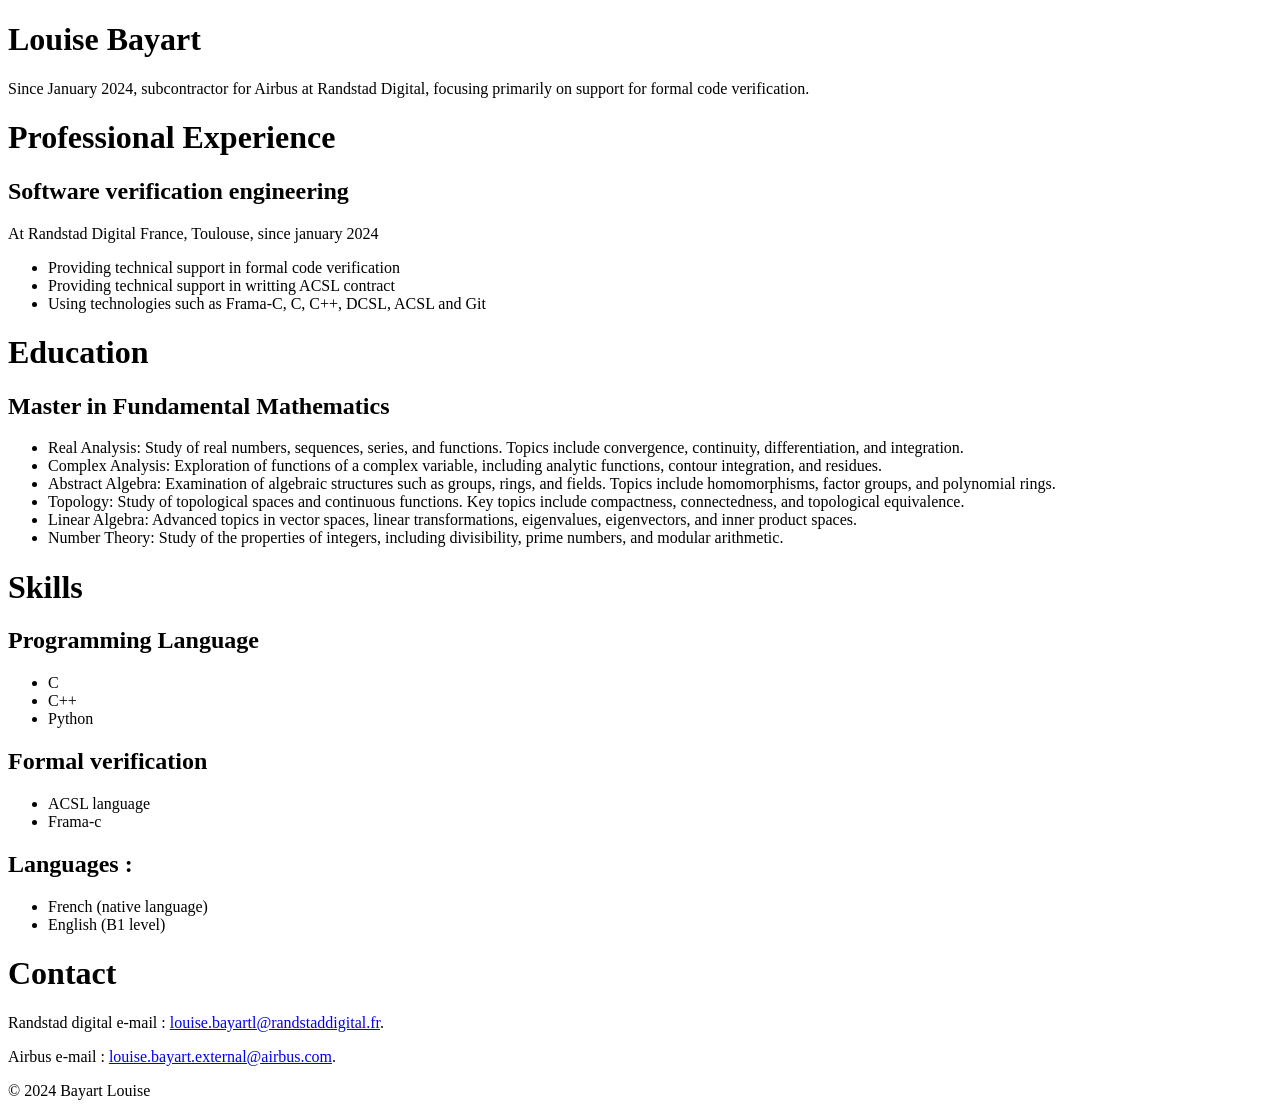
==== index.html @ 1220315f "Update index.html" ====
<!DOCTYPE html>
<html lang="en">
<head>
    <meta charset="UTF-8">
    <meta name="viewport" content="width=device-width, initial-scale=1.0">
    <title>Louise Bayart - CV</title>
    <link rel="stylesheet" href="styles.css">
</head>
<body>
    <header>
        <h1>Louise Bayart</h1>
            <p>Since January 2024, subcontractor for Airbus at Randstad Digital, focusing primarily on support for formal code verification.</p>

        <h1> Professional Experience</h1>
        <h2> Software verification engineering</h2>
        <p>At Randstad Digital France, Toulouse, since january 2024</p>
        <ul>
        <li>Providing technical support in formal code verification</li>
        <li>Providing technical support in writting ACSL contract</li>
        <li>Using technologies such as Frama-C, C, C++, DCSL, ACSL and Git</li>
    </ul>
        <h1> Education</h1>
        <h2>Master in Fundamental Mathematics </h2>
        <ul>
        <li>Real Analysis: Study of real numbers, sequences, series, and functions. Topics include convergence, continuity, differentiation, and integration.</li>
        <li>Complex Analysis: Exploration of functions of a complex variable, including analytic functions, contour integration, and residues.</li>
        <li>Abstract Algebra: Examination of algebraic structures such as groups, rings, and fields. Topics include homomorphisms, factor groups, and polynomial rings.</li>
         <li>Topology: Study of topological spaces and continuous functions. Key topics include compactness, connectedness, and topological equivalence.</li>   
<li>Linear Algebra: Advanced topics in vector spaces, linear transformations, eigenvalues, eigenvectors, and inner product spaces.</li>
            <li>Number Theory: Study of the properties of integers, including divisibility, prime numbers, and modular arithmetic. </li>


    </ul>
            <h1>Skills</h1>
            <h2>Programming Language </h2>
        <ul>
        <li>C</li>
        <li>C++</li>
        <li>Python</li>
    </ul>
        <h2>Formal verification</h2>
        <ul>
        <li>ACSL language</li>
        <li>Frama-c</li>
    </ul>
        <h2>Languages : </h2>
        <ul>
        <li>French (native language)</li>
        <li>English (B1 level)</li>
    </ul>

            <h1>Contact</h1>
            <p>Randstad digital e-mail : <a href="mailto:louise.bayartl@randstaddigital.fr">louise.bayartl@randstaddigital.fr</a>.</p>
             <p>Airbus e-mail : <a href="mailto:louise.bayart.external@airbus.com">louise.bayart.external@airbus.com</a>.</p>
    </main>
    <footer>
        <p>&copy; 2024 Bayart Louise</p>
    </footer>
</body>
</html>
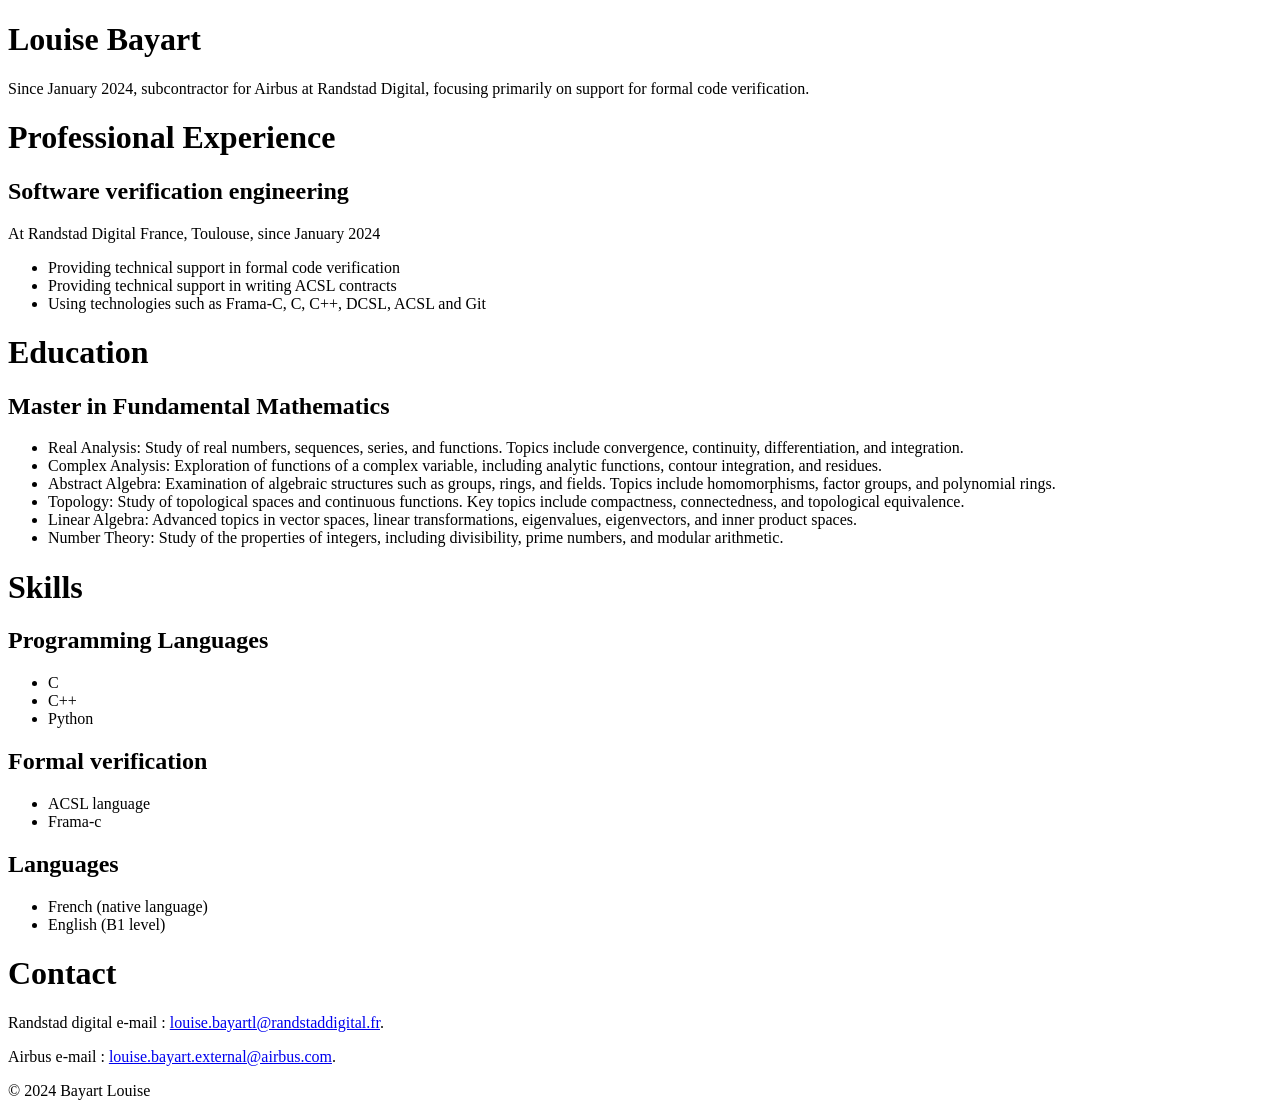
==== commit 507c9143: "Update index.html" ====
--- a/index.html
+++ b/index.html
@@ -13,10 +13,10 @@
 
         <h1> Professional Experience</h1>
         <h2> Software verification engineering</h2>
-        <p>At Randstad Digital France, Toulouse, since january 2024</p>
+        <p>At Randstad Digital France, Toulouse, since January 2024</p>
         <ul>
         <li>Providing technical support in formal code verification</li>
-        <li>Providing technical support in writting ACSL contract</li>
+        <li>Providing technical support in writing ACSL contracts</li>
         <li>Using technologies such as Frama-C, C, C++, DCSL, ACSL and Git</li>
     </ul>
         <h1> Education</h1>
@@ -28,11 +28,9 @@
          <li>Topology: Study of topological spaces and continuous functions. Key topics include compactness, connectedness, and topological equivalence.</li>   
 <li>Linear Algebra: Advanced topics in vector spaces, linear transformations, eigenvalues, eigenvectors, and inner product spaces.</li>
             <li>Number Theory: Study of the properties of integers, including divisibility, prime numbers, and modular arithmetic. </li>
-
-
     </ul>
             <h1>Skills</h1>
-            <h2>Programming Language </h2>
+            <h2>Programming Languages </h2>
         <ul>
         <li>C</li>
         <li>C++</li>
@@ -43,7 +41,7 @@
         <li>ACSL language</li>
         <li>Frama-c</li>
     </ul>
-        <h2>Languages : </h2>
+        <h2>Languages </h2>
         <ul>
         <li>French (native language)</li>
         <li>English (B1 level)</li>
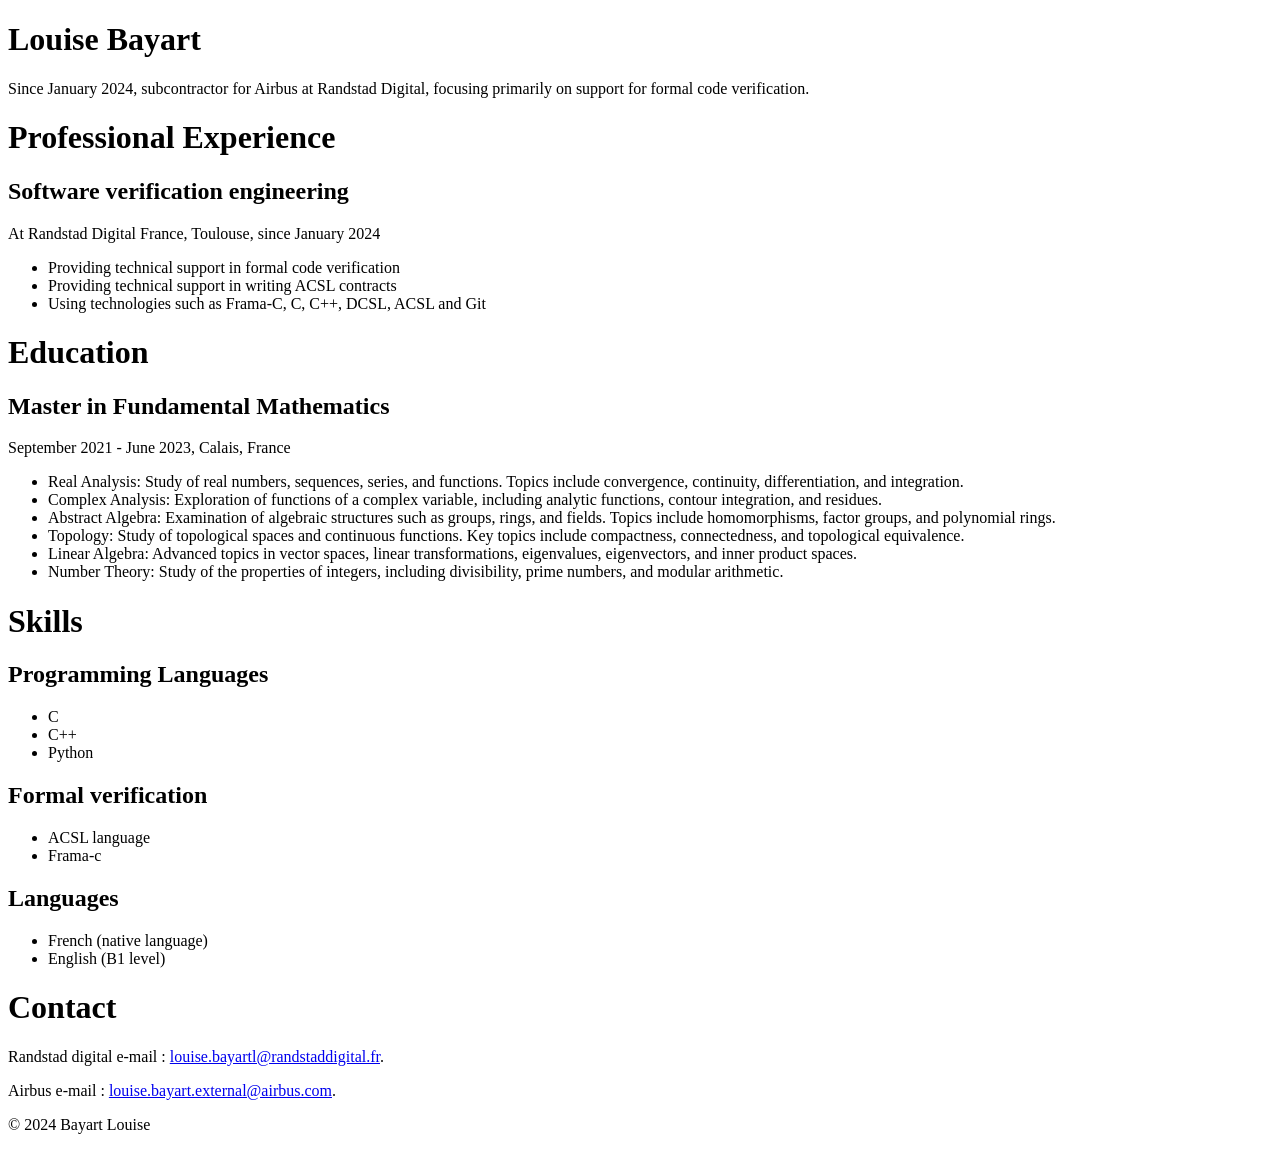
==== commit 36f0f11d: "Update index.html" ====
--- a/index.html
+++ b/index.html
@@ -21,6 +21,7 @@
     </ul>
         <h1> Education</h1>
         <h2>Master in Fundamental Mathematics </h2>
+        <p>September 2021 - June 2023, Calais, France</p>
         <ul>
         <li>Real Analysis: Study of real numbers, sequences, series, and functions. Topics include convergence, continuity, differentiation, and integration.</li>
         <li>Complex Analysis: Exploration of functions of a complex variable, including analytic functions, contour integration, and residues.</li>
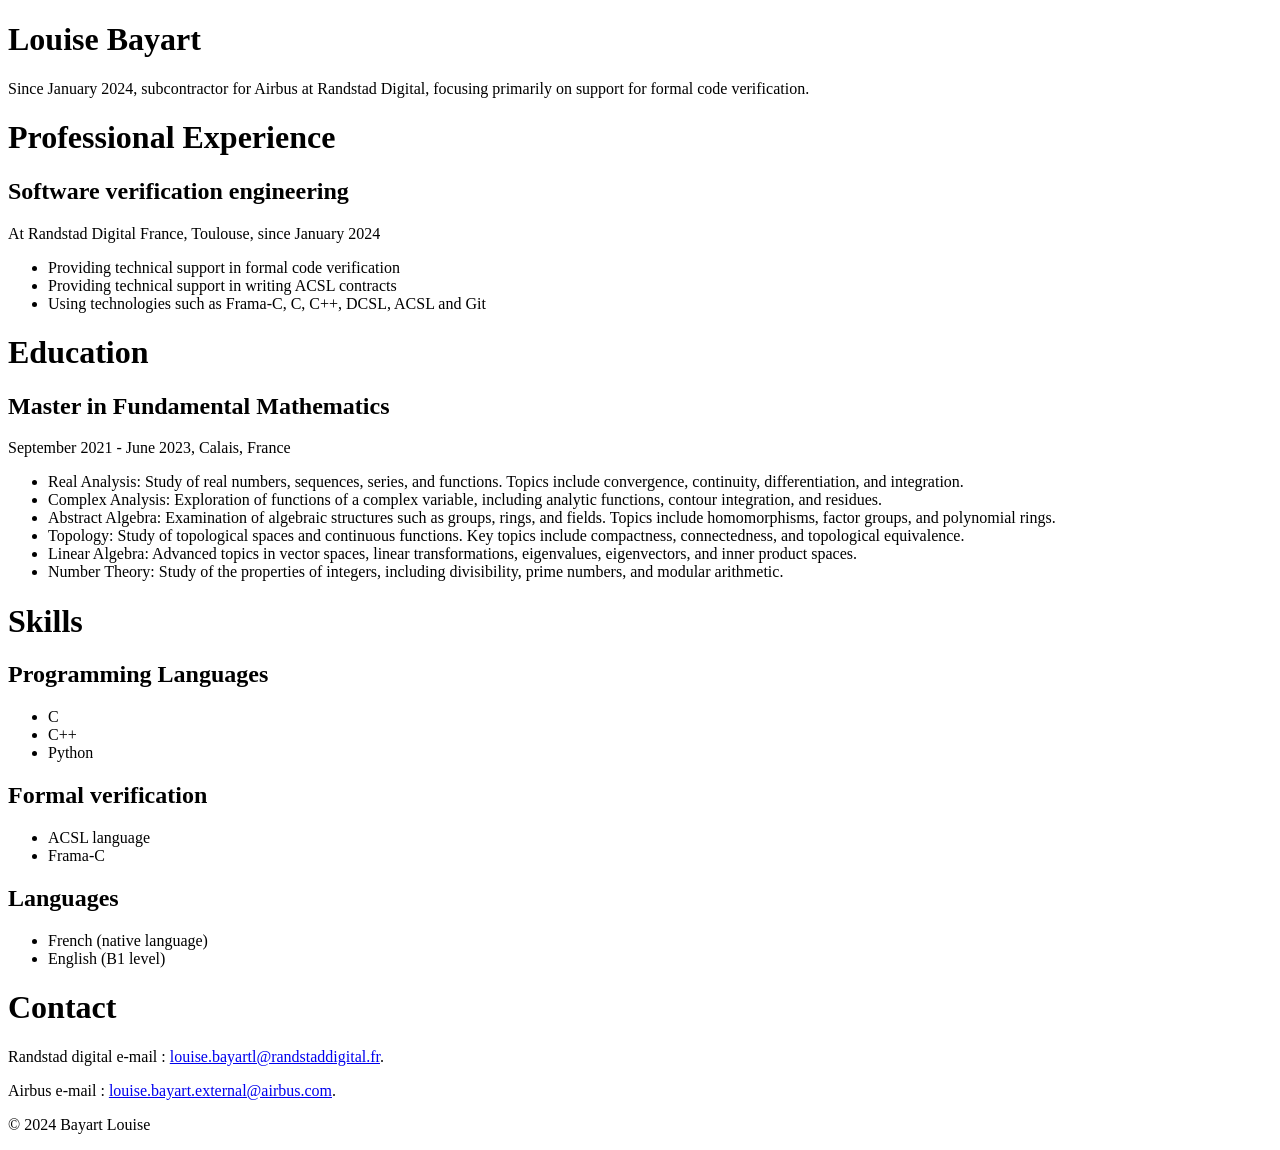
==== commit ee35ea3b: "Update index.html" ====
--- a/index.html
+++ b/index.html
@@ -40,7 +40,7 @@
         <h2>Formal verification</h2>
         <ul>
         <li>ACSL language</li>
-        <li>Frama-c</li>
+        <li>Frama-C</li>
     </ul>
         <h2>Languages </h2>
         <ul>
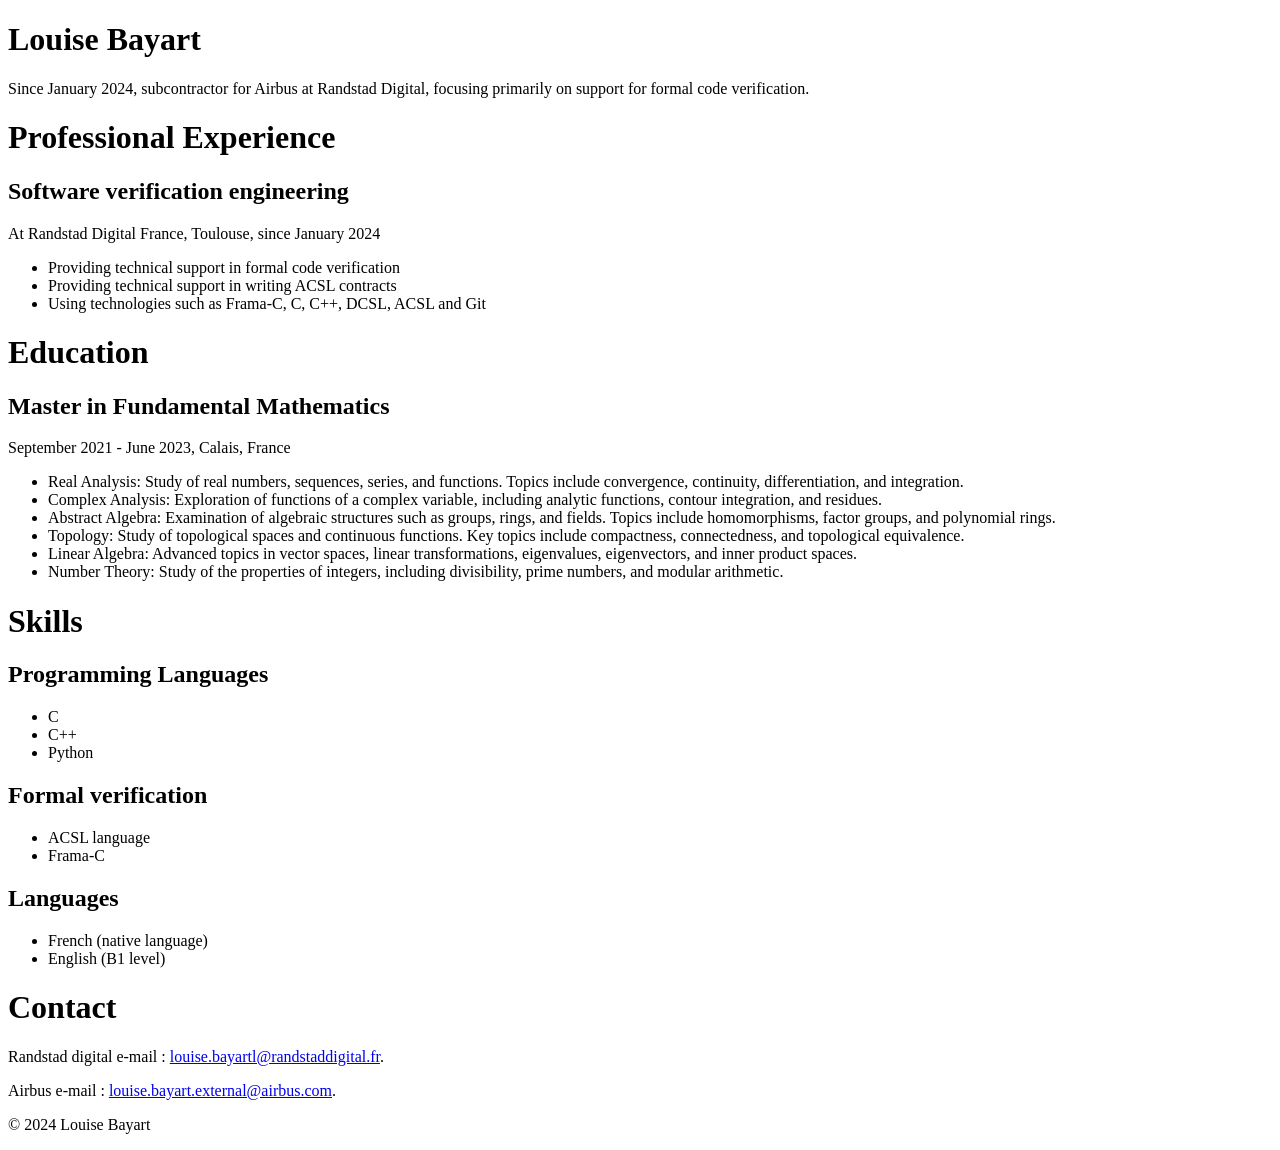
==== commit d289d696: "Update index.html" ====
--- a/index.html
+++ b/index.html
@@ -53,7 +53,7 @@
              <p>Airbus e-mail : <a href="mailto:louise.bayart.external@airbus.com">louise.bayart.external@airbus.com</a>.</p>
     </main>
     <footer>
-        <p>&copy; 2024 Bayart Louise</p>
+        <p>&copy; 2024 Louise Bayart </p>
     </footer>
 </body>
 </html>
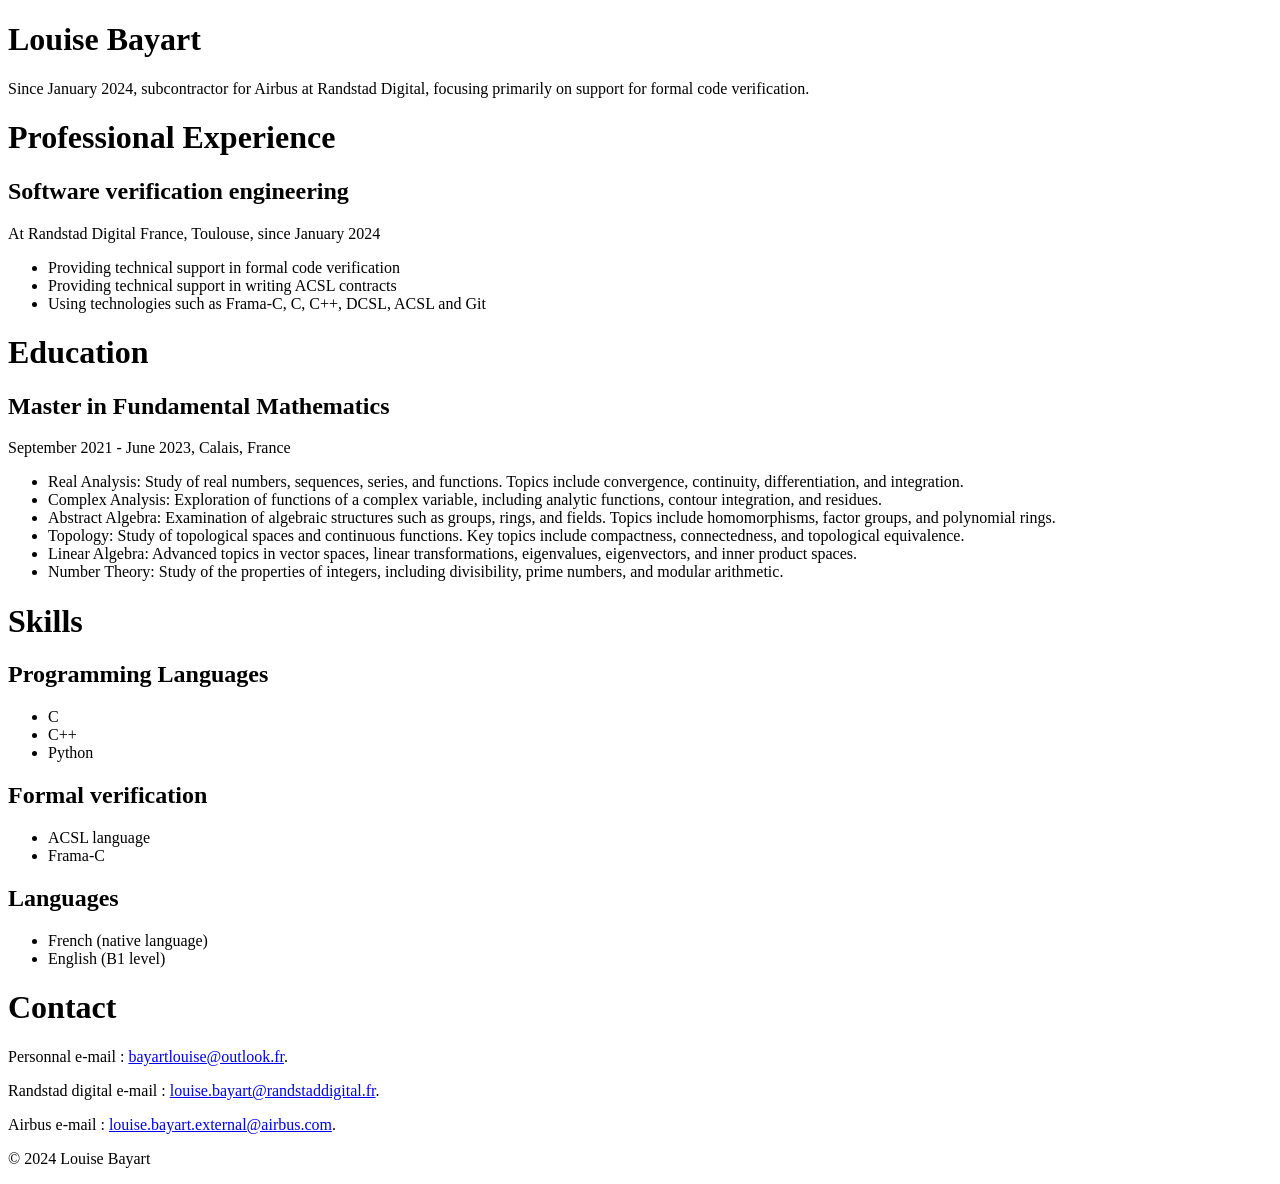
==== commit b950edc9: "Update index.html" ====
--- a/index.html
+++ b/index.html
@@ -49,7 +49,8 @@
     </ul>
 
             <h1>Contact</h1>
-            <p>Randstad digital e-mail : <a href="mailto:louise.bayartl@randstaddigital.fr">louise.bayartl@randstaddigital.fr</a>.</p>
+        <p>Personnal e-mail : <a href="mailto:bayartlouise@outlook.fr">bayartlouise@outlook.fr</a>.
+            <p>Randstad digital e-mail : <a href="mailto:louise.bayart@randstaddigital.fr">louise.bayart@randstaddigital.fr</a>.</p>
              <p>Airbus e-mail : <a href="mailto:louise.bayart.external@airbus.com">louise.bayart.external@airbus.com</a>.</p>
     </main>
     <footer>
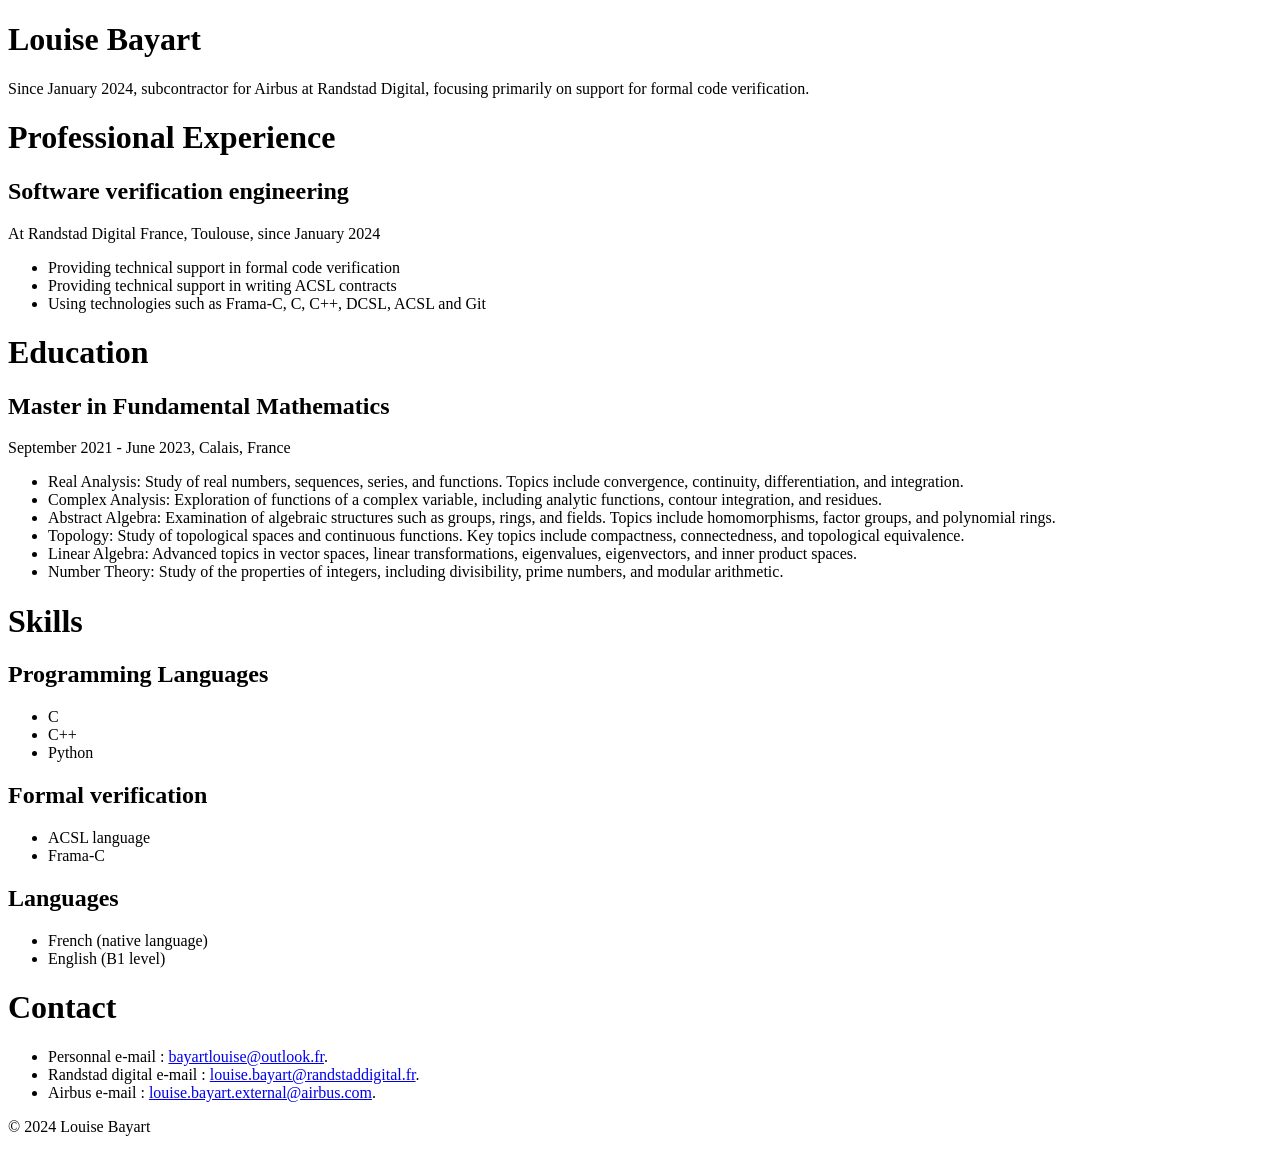
==== commit ccaf0fab: "Update index.html" ====
--- a/index.html
+++ b/index.html
@@ -49,9 +49,11 @@
     </ul>
 
             <h1>Contact</h1>
-        <p>Personnal e-mail : <a href="mailto:bayartlouise@outlook.fr">bayartlouise@outlook.fr</a>.
-            <p>Randstad digital e-mail : <a href="mailto:louise.bayart@randstaddigital.fr">louise.bayart@randstaddigital.fr</a>.</p>
-             <p>Airbus e-mail : <a href="mailto:louise.bayart.external@airbus.com">louise.bayart.external@airbus.com</a>.</p>
+        <ul>
+        <li>Personnal e-mail : <a href="mailto:bayartlouise@outlook.fr">bayartlouise@outlook.fr</a>.</li>
+            <li>Randstad digital e-mail : <a href="mailto:louise.bayart@randstaddigital.fr">louise.bayart@randstaddigital.fr</a>.</li>
+             <li>Airbus e-mail : <a href="mailto:louise.bayart.external@airbus.com">louise.bayart.external@airbus.com</a>.</li>
+        </ul>
     </main>
     <footer>
         <p>&copy; 2024 Louise Bayart </p>
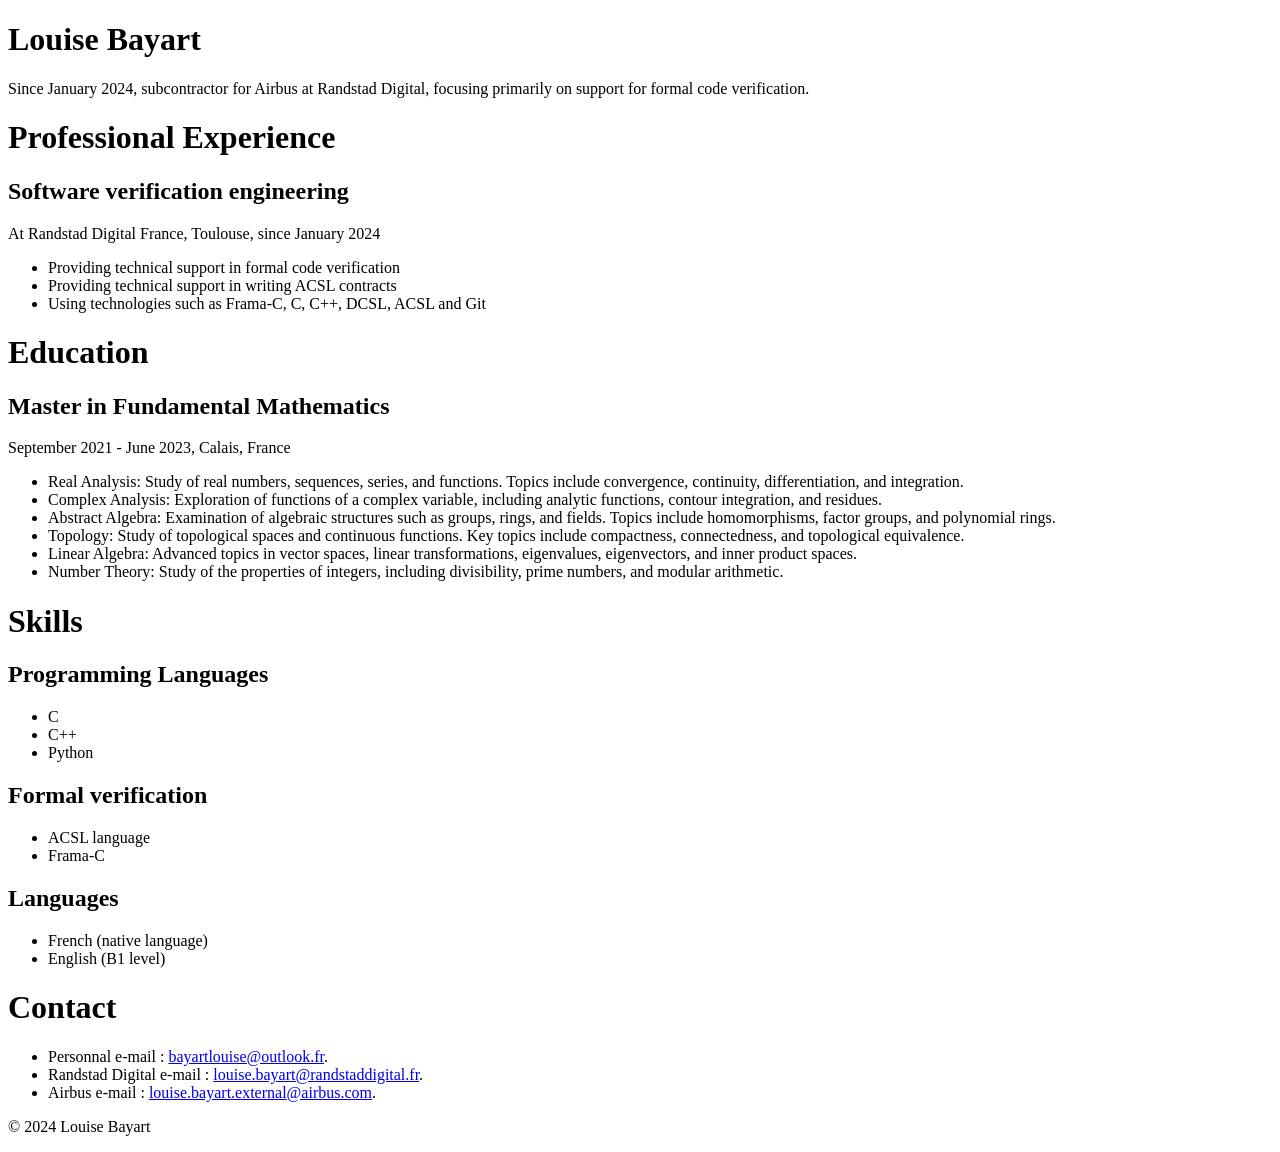
==== commit 9ef28a7d: "Update index.html" ====
--- a/index.html
+++ b/index.html
@@ -51,7 +51,7 @@
             <h1>Contact</h1>
         <ul>
         <li>Personnal e-mail : <a href="mailto:bayartlouise@outlook.fr">bayartlouise@outlook.fr</a>.</li>
-            <li>Randstad digital e-mail : <a href="mailto:louise.bayart@randstaddigital.fr">louise.bayart@randstaddigital.fr</a>.</li>
+            <li>Randstad Digital e-mail : <a href="mailto:louise.bayart@randstaddigital.fr">louise.bayart@randstaddigital.fr</a>.</li>
              <li>Airbus e-mail : <a href="mailto:louise.bayart.external@airbus.com">louise.bayart.external@airbus.com</a>.</li>
         </ul>
     </main>
